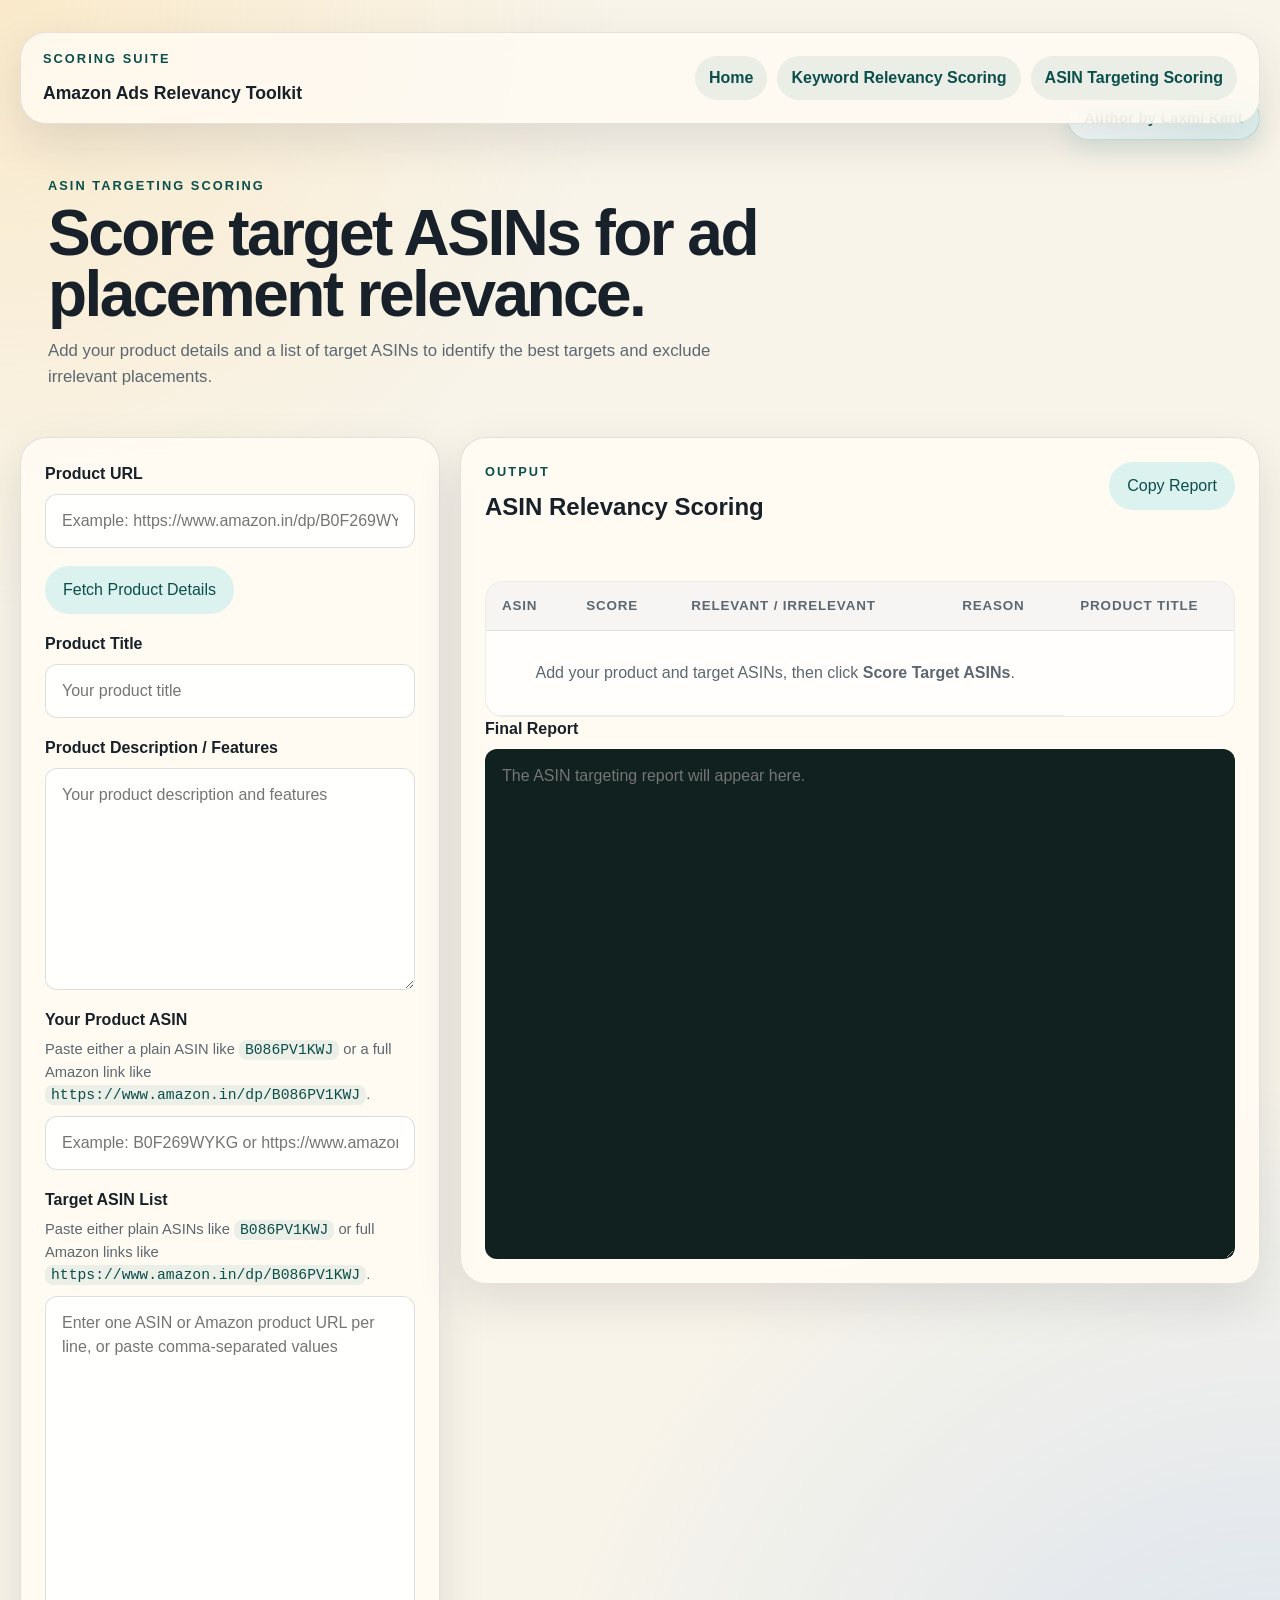
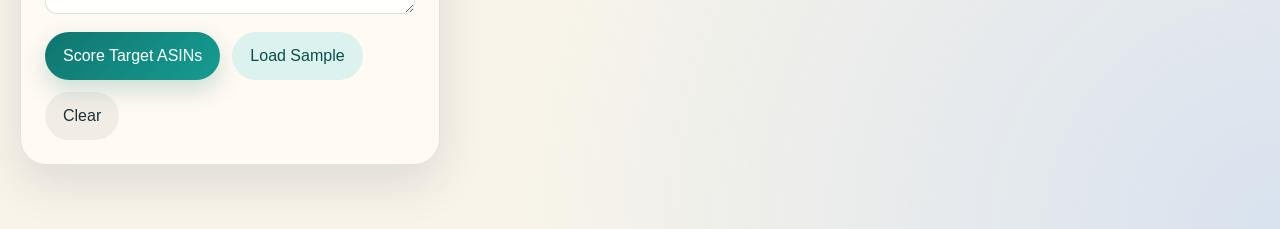
==== asin.html @ 29b37108 "Split toolkit into separate keyword and ASIN pages" ====
<!DOCTYPE html>
<html lang="en">
  <head>
    <meta charset="UTF-8">
    <meta name="viewport" content="width=device-width, initial-scale=1.0">
    <title>ASIN Targeting Scoring</title>
    <link rel="stylesheet" href="./styles.css">
  </head>
  <body>
    <main class="app-shell">
      <header class="site-header">
        <div class="site-brand">
          <p class="eyebrow">Scoring Suite</p>
          <strong>Amazon Ads Relevancy Toolkit</strong>
        </div>
        <nav class="site-nav" aria-label="Primary">
          <a class="site-nav-link" href="/">Home</a>
          <a class="site-nav-link" href="/keyword">Keyword Relevancy Scoring</a>
          <a class="site-nav-link" href="/asin">ASIN Targeting Scoring</a>
        </nav>
      </header>

      <div class="author-badge">Author by Laxmi Kant</div>

      <section class="hero hero-secondary" id="asin-scoring">
        <p class="eyebrow">ASIN Targeting Scoring</p>
        <h1>Score target ASINs for ad placement relevance.</h1>
        <p class="hero-copy">
          Add your product details and a list of target ASINs to identify the best targets and exclude irrelevant placements.
        </p>
      </section>

      <section class="workspace">
        <form class="panel panel-form" id="asin-form" novalidate>
          <div class="field">
            <label for="asin-product-url">Product URL</label>
            <input
              id="asin-product-url"
              name="asinProductUrl"
              type="url"
              placeholder="Example: https://www.amazon.in/dp/B0F269WYKG"
            />
          </div>

          <div class="actions actions-compact">
            <button class="button button-secondary" id="fetch-asin-product" type="button">
              Fetch Product Details
            </button>
          </div>

          <div class="field">
            <label for="asin-product-title">Product Title</label>
            <input
              id="asin-product-title"
              name="asinProductTitle"
              type="text"
              placeholder="Your product title"
            />
          </div>

          <div class="field">
            <label for="asin-product-description">Product Description / Features</label>
            <textarea
              id="asin-product-description"
              name="asinProductDescription"
              rows="8"
              placeholder="Your product description and features"
            ></textarea>
          </div>

          <div class="field">
            <label for="your-product-asin">Your Product ASIN</label>
            <p class="field-note">
              Paste either a plain ASIN like <code>B086PV1KWJ</code> or a full Amazon link like
              <code>https://www.amazon.in/dp/B086PV1KWJ</code>.
            </p>
            <input
              id="your-product-asin"
              name="yourProductAsin"
              type="text"
              placeholder="Example: B0F269WYKG or https://www.amazon.in/dp/B0F269WYKG"
            />
          </div>

          <div class="field">
            <label for="target-asin-list">Target ASIN List</label>
            <p class="field-note">
              Paste either plain ASINs like <code>B086PV1KWJ</code> or full Amazon links like
              <code>https://www.amazon.in/dp/B086PV1KWJ</code>.
            </p>
            <textarea
              id="target-asin-list"
              name="targetAsinList"
              rows="12"
              placeholder="Enter one ASIN or Amazon product URL per line, or paste comma-separated values"
            ></textarea>
          </div>

          <div class="actions">
            <button class="button button-primary" type="submit">Score Target ASINs</button>
            <button class="button button-secondary" id="load-asin-sample" type="button">
              Load Sample
            </button>
            <button class="button button-ghost" id="reset-asin-form" type="button">
              Clear
            </button>
          </div>
        </form>

        <section class="panel panel-results">
          <div class="results-header">
            <div>
              <p class="eyebrow">Output</p>
              <h2>ASIN Relevancy Scoring</h2>
            </div>
            <div class="results-actions">
              <button class="button button-secondary" id="copy-asin-output" type="button">
                Copy Report
              </button>
            </div>
          </div>

          <p class="status-message" id="asin-status-message" aria-live="polite"></p>

          <section class="fetched-panel" id="asin-fetched-panel" hidden>
            <div class="fetched-header">
              <div>
                <p class="eyebrow">Live Product Context</p>
                <h2>Fetched Product Details</h2>
              </div>
            </div>
            <div class="fetched-grid">
              <article class="fetched-card">
                <strong>Source</strong>
                <p id="asin-fetched-source">Not fetched yet</p>
              </article>
              <article class="fetched-card">
                <strong>Detected ASIN</strong>
                <p id="asin-fetched-detected-asin">-</p>
              </article>
              <article class="fetched-card fetched-card-wide">
                <strong>Extracted Highlights</strong>
                <ul id="asin-fetched-highlights" class="highlights-list"></ul>
              </article>
            </div>
          </section>

          <div class="table-wrap">
            <table>
              <thead>
                <tr>
                  <th>ASIN</th>
                  <th>Score</th>
                  <th>Relevant / Irrelevant</th>
                  <th>Reason</th>
                  <th>Product Title</th>
                </tr>
              </thead>
              <tbody id="asin-results-body">
                <tr class="empty-row">
                  <td colspan="5">
                    Add your product and target ASINs, then click
                    <strong>Score Target ASINs</strong>.
                  </td>
                </tr>
              </tbody>
            </table>
          </div>

          <div class="report-block">
            <label for="asin-report-output">Final Report</label>
            <textarea
              id="asin-report-output"
              rows="20"
              readonly
              placeholder="The ASIN targeting report will appear here."
            ></textarea>
          </div>
        </section>
      </section>
    </main>

    <script src="./src/main.js" defer></script>
  </body>
</html>
---- styles.css ----
:root {
  color-scheme: light;
  font-family: "Segoe UI", Tahoma, Geneva, Verdana, sans-serif;
  line-height: 1.5;
  background:
    radial-gradient(circle at top left, rgba(255, 206, 120, 0.28), transparent 28%),
    radial-gradient(circle at bottom right, rgba(103, 162, 255, 0.22), transparent 34%),
    #f8f4ea;
  color: #182129;
  --panel: rgba(255, 251, 243, 0.9);
  --panel-border: rgba(24, 33, 41, 0.12);
  --accent: #0f766e;
  --accent-dark: #0b4f4a;
  --secondary: #dcf2ef;
  --warm: #f4a259;
  --danger: #b45309;
  --muted: #5d6771;
  --shadow: 0 18px 48px rgba(40, 41, 61, 0.12);
  --radius-lg: 26px;
  --radius-md: 18px;
  --radius-sm: 12px;
}

* {
  box-sizing: border-box;
}

body {
  margin: 0;
  min-height: 100vh;
  background: inherit;
}

button,
input,
textarea {
  font: inherit;
}

.app-shell {
  width: min(1240px, calc(100% - 32px));
  margin: 0 auto;
  padding: 32px 0 48px;
  position: relative;
}

.site-header {
  display: flex;
  justify-content: space-between;
  align-items: center;
  gap: 18px;
  margin-bottom: 22px;
  padding: 16px 22px;
  border: 1px solid rgba(24, 33, 41, 0.1);
  border-radius: var(--radius-lg);
  background: rgba(255, 251, 243, 0.82);
  box-shadow: var(--shadow);
  backdrop-filter: blur(12px);
  position: sticky;
  top: 8px;
  z-index: 10;
}

.site-brand {
  display: grid;
  gap: 4px;
}

.site-brand strong {
  font-size: 1.1rem;
  color: #182129;
}

.site-nav {
  display: flex;
  gap: 10px;
  flex-wrap: wrap;
  justify-content: flex-end;
}

.site-nav-link {
  display: inline-flex;
  align-items: center;
  padding: 10px 14px;
  border-radius: 999px;
  background: rgba(15, 118, 110, 0.08);
  color: var(--accent-dark);
  text-decoration: none;
  font-weight: 700;
  transition:
    transform 0.18s ease,
    background 0.18s ease,
    box-shadow 0.18s ease;
}

.site-nav-link:hover,
.site-nav-link:focus {
  transform: translateY(-1px);
  background: rgba(15, 118, 110, 0.14);
  box-shadow: 0 10px 24px rgba(15, 118, 110, 0.12);
}

.author-badge {
  position: absolute;
  top: 96px;
  right: 0;
  padding: 10px 16px;
  border: 1px solid rgba(15, 118, 110, 0.18);
  border-radius: 999px;
  background: linear-gradient(135deg, rgba(255, 255, 255, 0.92), rgba(220, 242, 239, 0.92));
  box-shadow: 0 10px 24px rgba(15, 118, 110, 0.12);
  color: var(--accent-dark);
  font-size: 0.92rem;
  font-weight: 700;
  letter-spacing: 0.02em;
  backdrop-filter: blur(10px);
}

.hero {
  margin-bottom: 24px;
  padding: 24px 28px;
  scroll-margin-top: 110px;
}

.hero-secondary {
  margin-top: 28px;
}

.eyebrow {
  margin: 0 0 8px;
  font-size: 0.8rem;
  font-weight: 700;
  letter-spacing: 0.16em;
  text-transform: uppercase;
  color: var(--accent-dark);
}

h1,
h2,
p {
  margin: 0;
}

.hero h1 {
  max-width: 800px;
  font-size: clamp(2rem, 5vw, 4.2rem);
  line-height: 0.95;
  letter-spacing: -0.04em;
}

.hero-copy {
  max-width: 680px;
  margin-top: 14px;
  color: var(--muted);
  font-size: 1.05rem;
}

.workspace {
  display: grid;
  grid-template-columns: minmax(320px, 420px) minmax(0, 1fr);
  gap: 20px;
  align-items: start;
  margin-bottom: 20px;
}

.workspace-cards {
  grid-template-columns: repeat(2, minmax(0, 1fr));
}

.panel {
  background: var(--panel);
  border: 1px solid var(--panel-border);
  border-radius: var(--radius-lg);
  box-shadow: var(--shadow);
  backdrop-filter: blur(12px);
}

.panel-form,
.panel-results,
.rubric-panel {
  padding: 24px;
}

.tool-card {
  display: grid;
  gap: 10px;
  padding: 28px;
  text-decoration: none;
  color: inherit;
  transition:
    transform 0.18s ease,
    box-shadow 0.18s ease,
    border-color 0.18s ease;
}

.tool-card:hover,
.tool-card:focus {
  transform: translateY(-2px);
  border-color: rgba(15, 118, 110, 0.24);
  box-shadow: 0 16px 34px rgba(15, 118, 110, 0.12);
}

.tool-card h2 {
  font-size: clamp(1.4rem, 3vw, 2rem);
}

.tool-card p:last-child {
  color: var(--muted);
  font-size: 1rem;
}

.panel-form {
  position: sticky;
  top: 16px;
}

.field {
  display: grid;
  gap: 8px;
  margin-bottom: 18px;
}

.field label {
  font-weight: 700;
}

.field-note {
  margin: -2px 0 2px;
  color: var(--muted);
  font-size: 0.92rem;
}

.field-note code {
  background: rgba(15, 118, 110, 0.08);
  border-radius: 8px;
  padding: 2px 6px;
  color: var(--accent-dark);
}

.field input,
.field textarea,
#markdown-output {
  width: 100%;
  border: 1px solid rgba(24, 33, 41, 0.14);
  border-radius: var(--radius-sm);
  padding: 14px 16px;
  background: rgba(255, 255, 255, 0.88);
  color: inherit;
  resize: vertical;
}

.field input:focus,
.field textarea:focus,
.button:focus,
#markdown-output:focus {
  outline: 2px solid rgba(15, 118, 110, 0.25);
  outline-offset: 2px;
}

.actions,
.results-actions,
.results-header {
  display: flex;
  gap: 12px;
  flex-wrap: wrap;
}

.actions {
  margin-top: 6px;
}

.actions-compact {
  margin-top: 0;
  margin-bottom: 18px;
}

.results-header {
  justify-content: space-between;
  align-items: flex-start;
  margin-bottom: 18px;
}

.button {
  border: none;
  border-radius: 999px;
  padding: 12px 18px;
  cursor: pointer;
  transition:
    transform 0.18s ease,
    box-shadow 0.18s ease,
    background 0.18s ease;
}

.button:hover {
  transform: translateY(-1px);
}

.button-primary {
  background: linear-gradient(135deg, var(--accent), #169c92);
  color: #ffffff;
  box-shadow: 0 10px 24px rgba(15, 118, 110, 0.22);
}

.button-secondary {
  background: var(--secondary);
  color: var(--accent-dark);
}

.button-ghost {
  background: rgba(24, 33, 41, 0.06);
  color: #22303a;
}

.summary {
  display: grid;
  grid-template-columns: repeat(3, minmax(0, 1fr));
  gap: 12px;
  margin-bottom: 18px;
}

.status-message {
  min-height: 24px;
  margin-bottom: 14px;
  color: var(--accent-dark);
  font-weight: 600;
}

.status-message.is-error {
  color: var(--danger);
  font-weight: 500;
}

.service-error {
  color: var(--danger);
  font-style: italic;
  font-size: 0.9em;
}

.service-error em {
  color: var(--danger);
}

/* Truncated title styling with tooltip */
td[title]:not(.service-error) {
  cursor: help;
  position: relative;
}

td[title]:not(.service-error):hover {
  background-color: rgba(15, 118, 110, 0.05);
}

.fetched-panel {
  margin-bottom: 18px;
  padding: 18px;
  border-radius: var(--radius-md);
  background: rgba(15, 118, 110, 0.07);
  border: 1px solid rgba(15, 118, 110, 0.14);
}

.fetched-header {
  margin-bottom: 14px;
}

.fetched-grid {
  display: grid;
  grid-template-columns: repeat(2, minmax(0, 1fr));
  gap: 12px;
}

.fetched-card {
  padding: 14px;
  border-radius: var(--radius-md);
  background: rgba(255, 255, 255, 0.72);
  border: 1px solid rgba(24, 33, 41, 0.08);
}

.fetched-card strong {
  display: block;
  margin-bottom: 8px;
}

.fetched-card p {
  color: var(--muted);
}

.fetched-card-wide {
  grid-column: 1 / -1;
}

.highlights-list {
  margin: 0;
  padding-left: 18px;
  color: var(--muted);
}

.highlights-list li + li {
  margin-top: 6px;
}

.summary-card {
  padding: 16px;
  border-radius: var(--radius-md);
  background: rgba(255, 255, 255, 0.72);
  border: 1px solid rgba(24, 33, 41, 0.08);
}

.summary-card strong {
  display: block;
  font-size: 1.8rem;
  line-height: 1;
  margin-bottom: 8px;
}

.summary-card span {
  color: var(--muted);
  font-size: 0.92rem;
}

.table-wrap {
  overflow: auto;
  border-radius: var(--radius-md);
  border: 1px solid rgba(24, 33, 41, 0.08);
  background: rgba(255, 255, 255, 0.74);
}

table {
  width: 100%;
  border-collapse: collapse;
  min-width: 720px;
}

th,
td {
  padding: 14px 16px;
  text-align: left;
  border-bottom: 1px solid rgba(24, 33, 41, 0.08);
  vertical-align: top;
}

th {
  font-size: 0.84rem;
  letter-spacing: 0.06em;
  text-transform: uppercase;
  color: var(--muted);
  background: rgba(24, 33, 41, 0.04);
}

td:nth-child(2) {
  width: 90px;
  font-weight: 700;
}

.score-pill {
  display: inline-flex;
  min-width: 42px;
  justify-content: center;
  padding: 6px 10px;
  border-radius: 999px;
  color: #fff;
  font-weight: 700;
}

.empty-row td {
  color: var(--muted);
  text-align: center;
  padding: 30px 16px;
}

.export-block {
  margin-top: 18px;
  display: grid;
  gap: 8px;
}

.report-block {
  display: grid;
  gap: 8px;
}

.report-block label {
  font-weight: 700;
}

#asin-report-output {
  width: 100%;
  border: 1px solid rgba(24, 33, 41, 0.14);
  border-radius: var(--radius-sm);
  padding: 14px 16px;
  background: #10211f;
  color: #e9fff8;
  resize: vertical;
}

.asin-section {
  margin-top: 20px;
}

.export-block label {
  font-weight: 700;
}

#markdown-output {
  background: #10211f;
  color: #e9fff8;
}

.rubric-grid {
  display: grid;
  grid-template-columns: repeat(auto-fit, minmax(190px, 1fr));
  gap: 12px;
}

.rubric-grid article {
  padding: 16px;
  border-radius: var(--radius-md);
  background: rgba(255, 255, 255, 0.7);
  border: 1px solid rgba(24, 33, 41, 0.08);
}

.rubric-grid span {
  display: inline-flex;
  width: 38px;
  height: 38px;
  align-items: center;
  justify-content: center;
  border-radius: 50%;
  background: #10211f;
  color: #ffffff;
  font-weight: 700;
  margin-bottom: 12px;
}

.rubric-grid strong {
  display: block;
  margin-bottom: 8px;
}

.rubric-grid p {
  color: var(--muted);
  font-size: 0.95rem;
}

@media (max-width: 980px) {
  .site-header {
    position: static;
  }

  .workspace {
    grid-template-columns: 1fr;
  }

  .workspace-cards {
    grid-template-columns: 1fr;
  }

  .panel-form {
    position: static;
  }
}

@media (max-width: 720px) {
  .app-shell {
    width: min(100% - 20px, 1240px);
    padding-top: 20px;
  }

  .site-header {
    flex-direction: column;
    align-items: flex-start;
    padding: 18px;
  }

  .site-nav {
    width: 100%;
    justify-content: flex-start;
  }

  .site-nav-link {
    width: 100%;
    justify-content: center;
  }

  .hero,
  .panel-form,
  .panel-results,
  .rubric-panel {
    padding: 18px;
  }

  .author-badge {
    position: static;
    display: inline-flex;
    margin: 0 0 12px 0;
  }

  .summary {
    grid-template-columns: 1fr;
  }

  .fetched-grid {
    grid-template-columns: 1fr;
  }

  .button,
  .results-actions .button {
    width: 100%;
    justify-content: center;
  }
}
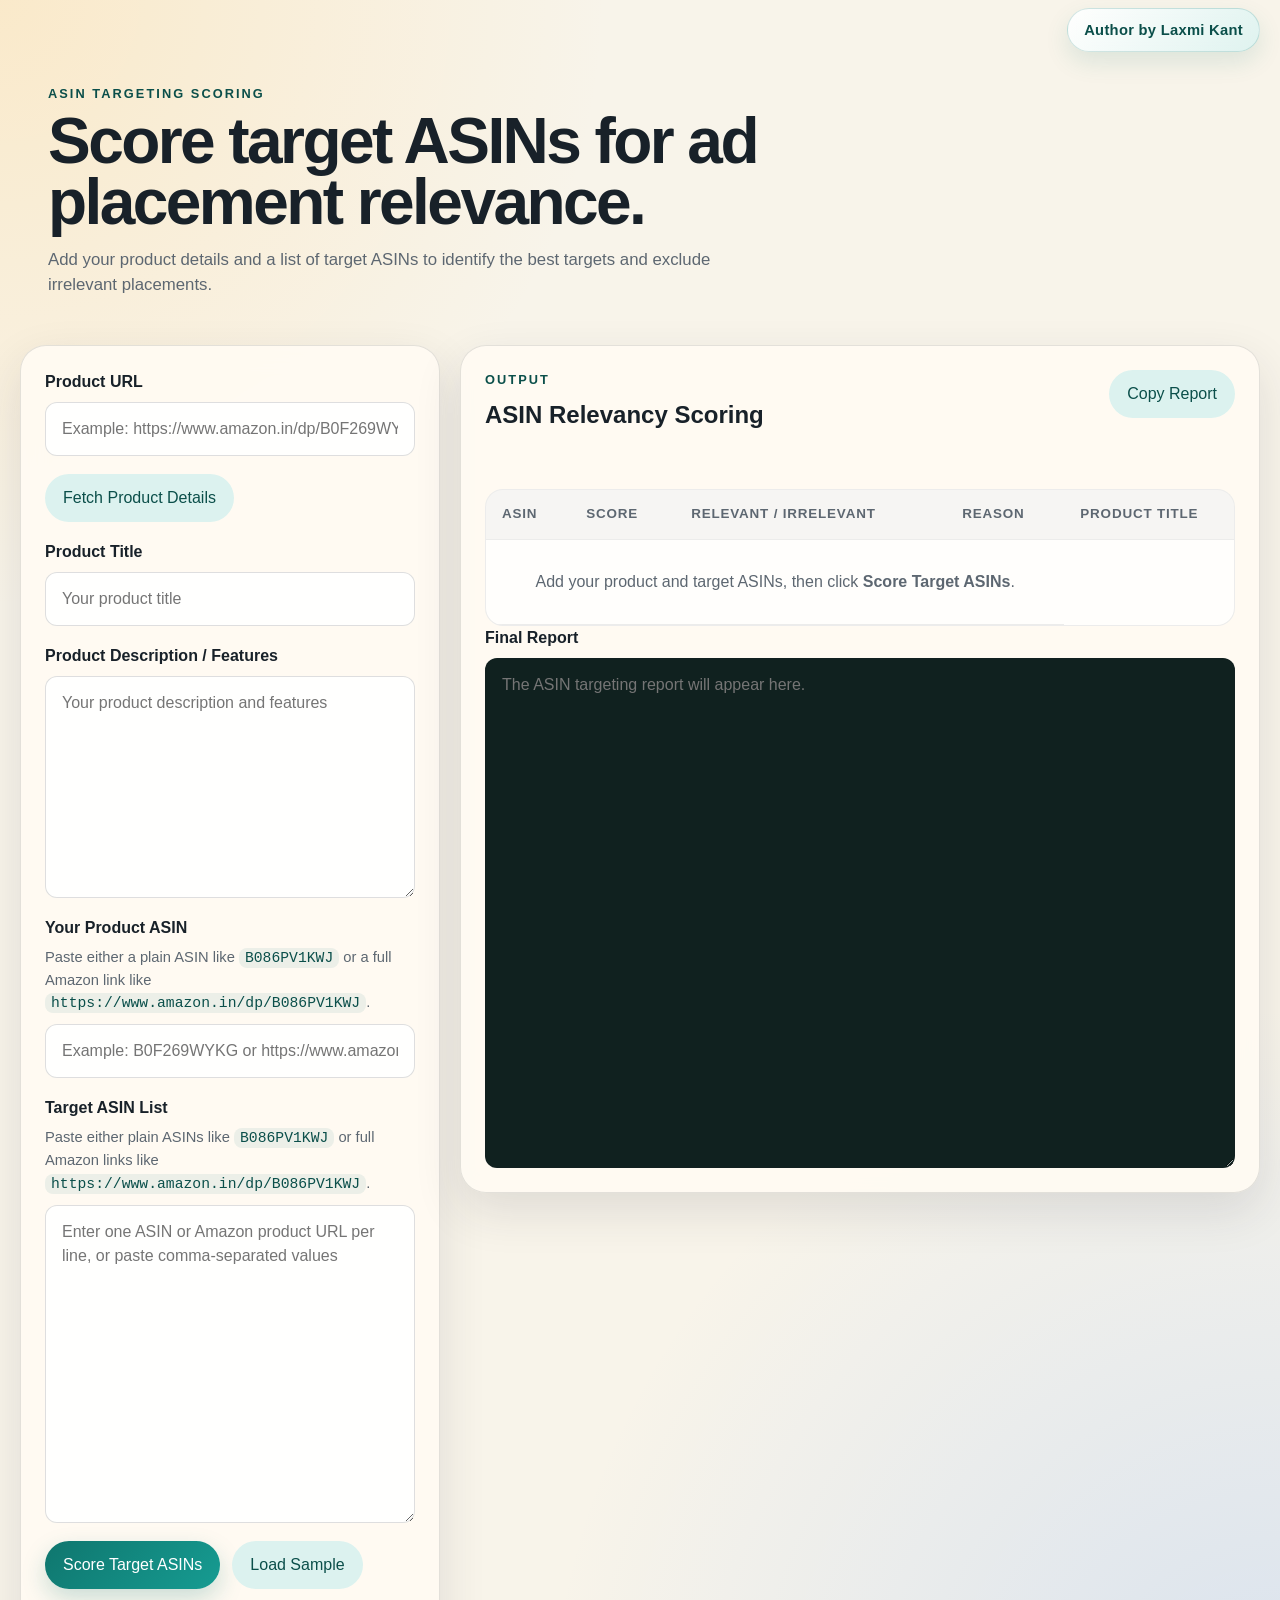
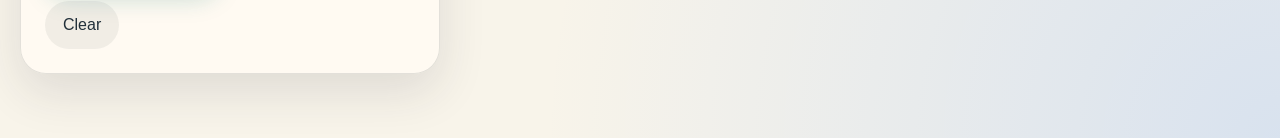
==== commit d39fe75c: "Remove header from all pages" ====
--- a/asin.html
+++ b/asin.html
@@ -8,18 +8,6 @@
   </head>
   <body>
     <main class="app-shell">
-      <header class="site-header">
-        <div class="site-brand">
-          <p class="eyebrow">Scoring Suite</p>
-          <strong>Amazon Ads Relevancy Toolkit</strong>
-        </div>
-        <nav class="site-nav" aria-label="Primary">
-          <a class="site-nav-link" href="/">Home</a>
-          <a class="site-nav-link" href="/keyword">Keyword Relevancy Scoring</a>
-          <a class="site-nav-link" href="/asin">ASIN Targeting Scoring</a>
-        </nav>
-      </header>
-
       <div class="author-badge">Author by Laxmi Kant</div>
 
       <section class="hero hero-secondary" id="asin-scoring">
--- a/styles.css
+++ b/styles.css
@@ -44,65 +44,9 @@
   position: relative;
 }
 
-.site-header {
-  display: flex;
-  justify-content: space-between;
-  align-items: center;
-  gap: 18px;
-  margin-bottom: 22px;
-  padding: 16px 22px;
-  border: 1px solid rgba(24, 33, 41, 0.1);
-  border-radius: var(--radius-lg);
-  background: rgba(255, 251, 243, 0.82);
-  box-shadow: var(--shadow);
-  backdrop-filter: blur(12px);
-  position: sticky;
-  top: 8px;
-  z-index: 10;
-}
-
-.site-brand {
-  display: grid;
-  gap: 4px;
-}
-
-.site-brand strong {
-  font-size: 1.1rem;
-  color: #182129;
-}
-
-.site-nav {
-  display: flex;
-  gap: 10px;
-  flex-wrap: wrap;
-  justify-content: flex-end;
-}
-
-.site-nav-link {
-  display: inline-flex;
-  align-items: center;
-  padding: 10px 14px;
-  border-radius: 999px;
-  background: rgba(15, 118, 110, 0.08);
-  color: var(--accent-dark);
-  text-decoration: none;
-  font-weight: 700;
-  transition:
-    transform 0.18s ease,
-    background 0.18s ease,
-    box-shadow 0.18s ease;
-}
-
-.site-nav-link:hover,
-.site-nav-link:focus {
-  transform: translateY(-1px);
-  background: rgba(15, 118, 110, 0.14);
-  box-shadow: 0 10px 24px rgba(15, 118, 110, 0.12);
-}
-
 .author-badge {
   position: absolute;
-  top: 96px;
+  top: 8px;
   right: 0;
   padding: 10px 16px;
   border: 1px solid rgba(15, 118, 110, 0.18);
@@ -542,10 +486,6 @@
 }
 
 @media (max-width: 980px) {
-  .site-header {
-    position: static;
-  }
-
   .workspace {
     grid-template-columns: 1fr;
   }
@@ -563,22 +503,6 @@
   .app-shell {
     width: min(100% - 20px, 1240px);
     padding-top: 20px;
-  }
-
-  .site-header {
-    flex-direction: column;
-    align-items: flex-start;
-    padding: 18px;
-  }
-
-  .site-nav {
-    width: 100%;
-    justify-content: flex-start;
-  }
-
-  .site-nav-link {
-    width: 100%;
-    justify-content: center;
   }
 
   .hero,
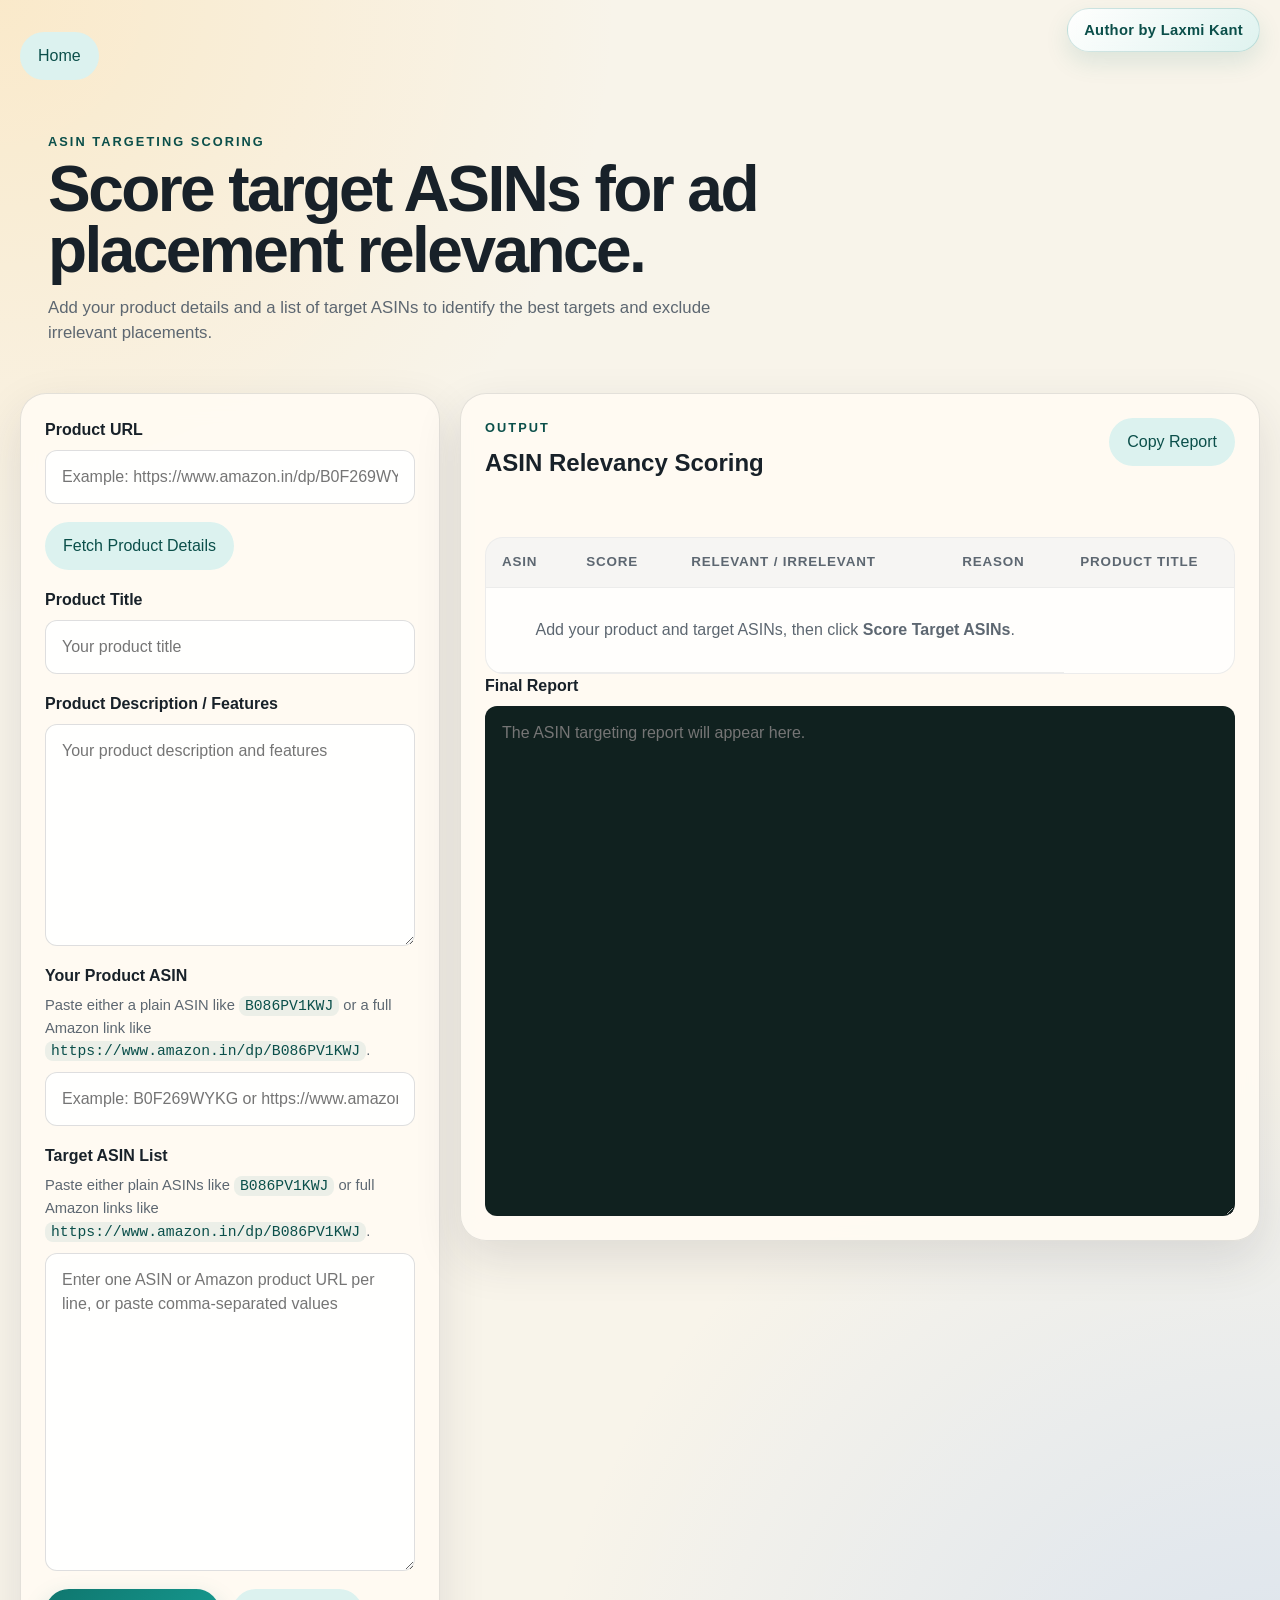
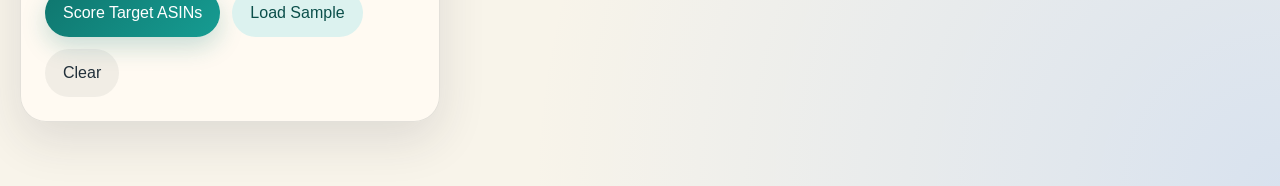
==== commit fe606503: "Add home button to tool pages" ====
--- a/asin.html
+++ b/asin.html
@@ -8,6 +8,10 @@
   </head>
   <body>
     <main class="app-shell">
+      <div class="page-top-actions">
+        <a class="button button-secondary page-home-link" href="/">Home</a>
+      </div>
+
       <div class="author-badge">Author by Laxmi Kant</div>
 
       <section class="hero hero-secondary" id="asin-scoring">
--- a/styles.css
+++ b/styles.css
@@ -44,6 +44,16 @@
   position: relative;
 }
 
+.page-top-actions {
+  display: flex;
+  justify-content: flex-start;
+  margin-bottom: 12px;
+}
+
+.page-home-link {
+  text-decoration: none;
+}
+
 .author-badge {
   position: absolute;
   top: 8px;
@@ -505,6 +515,10 @@
     padding-top: 20px;
   }
 
+  .page-top-actions {
+    margin-bottom: 10px;
+  }
+
   .hero,
   .panel-form,
   .panel-results,
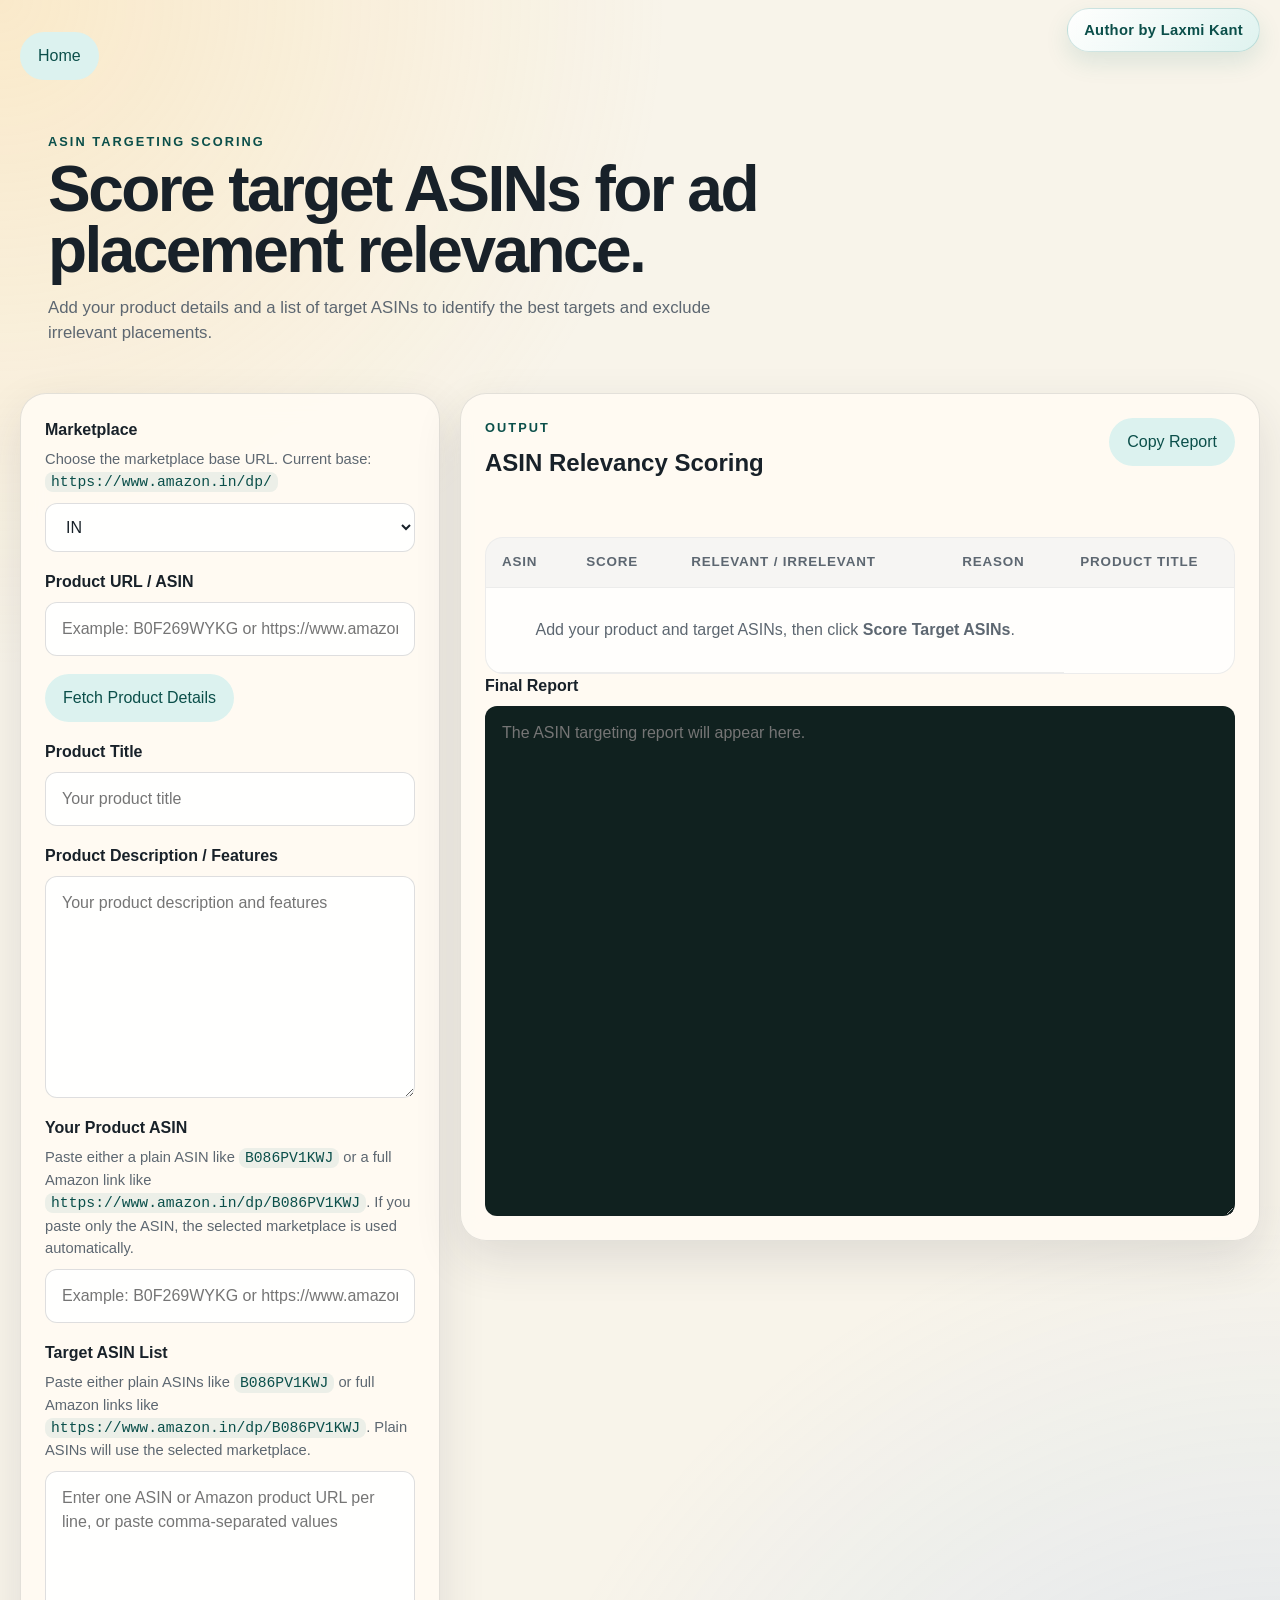
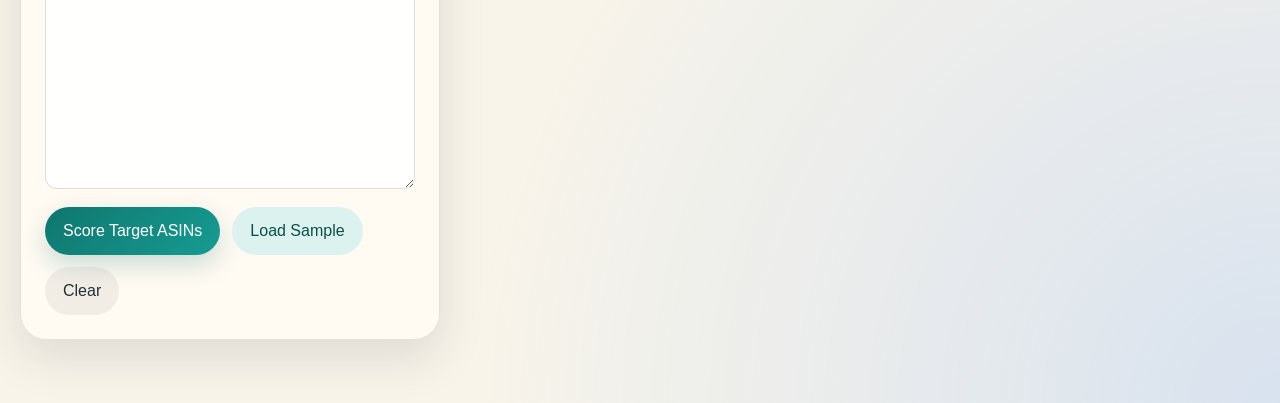
==== commit cdf31330: "Add marketplace-based Amazon URL builder" ====
--- a/asin.html
+++ b/asin.html
@@ -25,12 +25,32 @@
       <section class="workspace">
         <form class="panel panel-form" id="asin-form" novalidate>
           <div class="field">
-            <label for="asin-product-url">Product URL</label>
+            <label for="asin-marketplace">Marketplace</label>
+            <p class="field-note">
+              Choose the marketplace base URL. Current base:
+              <code id="asin-marketplace-base">https://www.amazon.in/dp/</code>
+            </p>
+            <select id="asin-marketplace" name="asinMarketplace">
+              <option value="IN" selected>IN</option>
+              <option value="US">US</option>
+              <option value="CA">CA</option>
+              <option value="AU">AU</option>
+              <option value="UK">UK</option>
+              <option value="DE">DE</option>
+              <option value="FR">FR</option>
+              <option value="IT">IT</option>
+              <option value="ES">ES</option>
+              <option value="PL">PL</option>
+            </select>
+          </div>
+
+          <div class="field">
+            <label for="asin-product-url">Product URL / ASIN</label>
             <input
               id="asin-product-url"
               name="asinProductUrl"
-              type="url"
-              placeholder="Example: https://www.amazon.in/dp/B0F269WYKG"
+              type="text"
+              placeholder="Example: B0F269WYKG or https://www.amazon.in/dp/B0F269WYKG"
             />
           </div>
 
@@ -64,7 +84,7 @@
             <label for="your-product-asin">Your Product ASIN</label>
             <p class="field-note">
               Paste either a plain ASIN like <code>B086PV1KWJ</code> or a full Amazon link like
-              <code>https://www.amazon.in/dp/B086PV1KWJ</code>.
+              <code>https://www.amazon.in/dp/B086PV1KWJ</code>. If you paste only the ASIN, the selected marketplace is used automatically.
             </p>
             <input
               id="your-product-asin"
@@ -78,7 +98,7 @@
             <label for="target-asin-list">Target ASIN List</label>
             <p class="field-note">
               Paste either plain ASINs like <code>B086PV1KWJ</code> or full Amazon links like
-              <code>https://www.amazon.in/dp/B086PV1KWJ</code>.
+              <code>https://www.amazon.in/dp/B086PV1KWJ</code>. Plain ASINs will use the selected marketplace.
             </p>
             <textarea
               id="target-asin-list"
--- a/styles.css
+++ b/styles.css
@@ -33,6 +33,7 @@
 
 button,
 input,
+select,
 textarea {
   font: inherit;
 }
@@ -118,7 +119,7 @@
 }
 
 .workspace-cards {
-  grid-template-columns: repeat(2, minmax(0, 1fr));
+  grid-template-columns: repeat(auto-fit, minmax(260px, 1fr));
 }
 
 .panel {
@@ -163,6 +164,99 @@
   font-size: 1rem;
 }
 
+.scrap-card-grid {
+  display: grid;
+  gap: 16px;
+  margin-top: 18px;
+}
+
+.scrap-card {
+  padding: 20px;
+  display: grid;
+  gap: 16px;
+}
+
+.scrap-empty-card {
+  padding: 20px;
+  border: 1px dashed rgba(24, 33, 41, 0.18);
+  border-radius: var(--radius-md);
+  background: rgba(255, 255, 255, 0.6);
+  color: var(--muted);
+}
+
+.scrap-card-header {
+  display: flex;
+  justify-content: space-between;
+  gap: 12px;
+  align-items: flex-start;
+}
+
+.scrap-card-header h2 {
+  font-size: 1.15rem;
+  line-height: 1.2;
+}
+
+.scrap-meta-grid {
+  display: grid;
+  grid-template-columns: repeat(4, minmax(0, 1fr));
+  gap: 12px;
+}
+
+.scrap-meta-grid article,
+.scrap-section {
+  display: grid;
+  gap: 6px;
+}
+
+.scrap-meta-grid strong,
+.scrap-section strong {
+  font-size: 0.9rem;
+}
+
+.scrap-meta-grid span,
+.scrap-section p,
+.scrap-section li {
+  color: var(--muted);
+}
+
+.scrap-list {
+  margin: 0;
+  padding-left: 18px;
+  display: grid;
+  gap: 6px;
+}
+
+.scrap-status-badge {
+  display: inline-flex;
+  align-items: center;
+  justify-content: center;
+  min-width: 88px;
+  padding: 6px 12px;
+  border-radius: 999px;
+  font-weight: 700;
+  font-size: 0.88rem;
+}
+
+.scrap-status-queued {
+  background: rgba(93, 103, 113, 0.14);
+  color: #40505c;
+}
+
+.scrap-status-fetching {
+  background: rgba(244, 162, 89, 0.18);
+  color: #8a4f12;
+}
+
+.scrap-status-success {
+  background: rgba(15, 118, 110, 0.16);
+  color: var(--accent-dark);
+}
+
+.scrap-status-failed {
+  background: rgba(180, 83, 9, 0.14);
+  color: var(--danger);
+}
+
 .panel-form {
   position: sticky;
   top: 16px;
@@ -192,6 +286,7 @@
 }
 
 .field input,
+.field select,
 .field textarea,
 #markdown-output {
   width: 100%;
@@ -204,6 +299,7 @@
 }
 
 .field input:focus,
+.field select:focus,
 .field textarea:focus,
 .button:focus,
 #markdown-output:focus {
@@ -459,6 +555,11 @@
   color: #e9fff8;
 }
 
+#scrap-export-output {
+  background: #10211f;
+  color: #e9fff8;
+}
+
 .rubric-grid {
   display: grid;
   grid-template-columns: repeat(auto-fit, minmax(190px, 1fr));
@@ -504,6 +605,10 @@
     grid-template-columns: 1fr;
   }
 
+  .scrap-meta-grid {
+    grid-template-columns: repeat(2, minmax(0, 1fr));
+  }
+
   .panel-form {
     position: static;
   }
@@ -540,6 +645,12 @@
     grid-template-columns: 1fr;
   }
 
+  .scrap-card-header,
+  .scrap-meta-grid {
+    grid-template-columns: 1fr;
+    display: grid;
+  }
+
   .button,
   .results-actions .button {
     width: 100%;
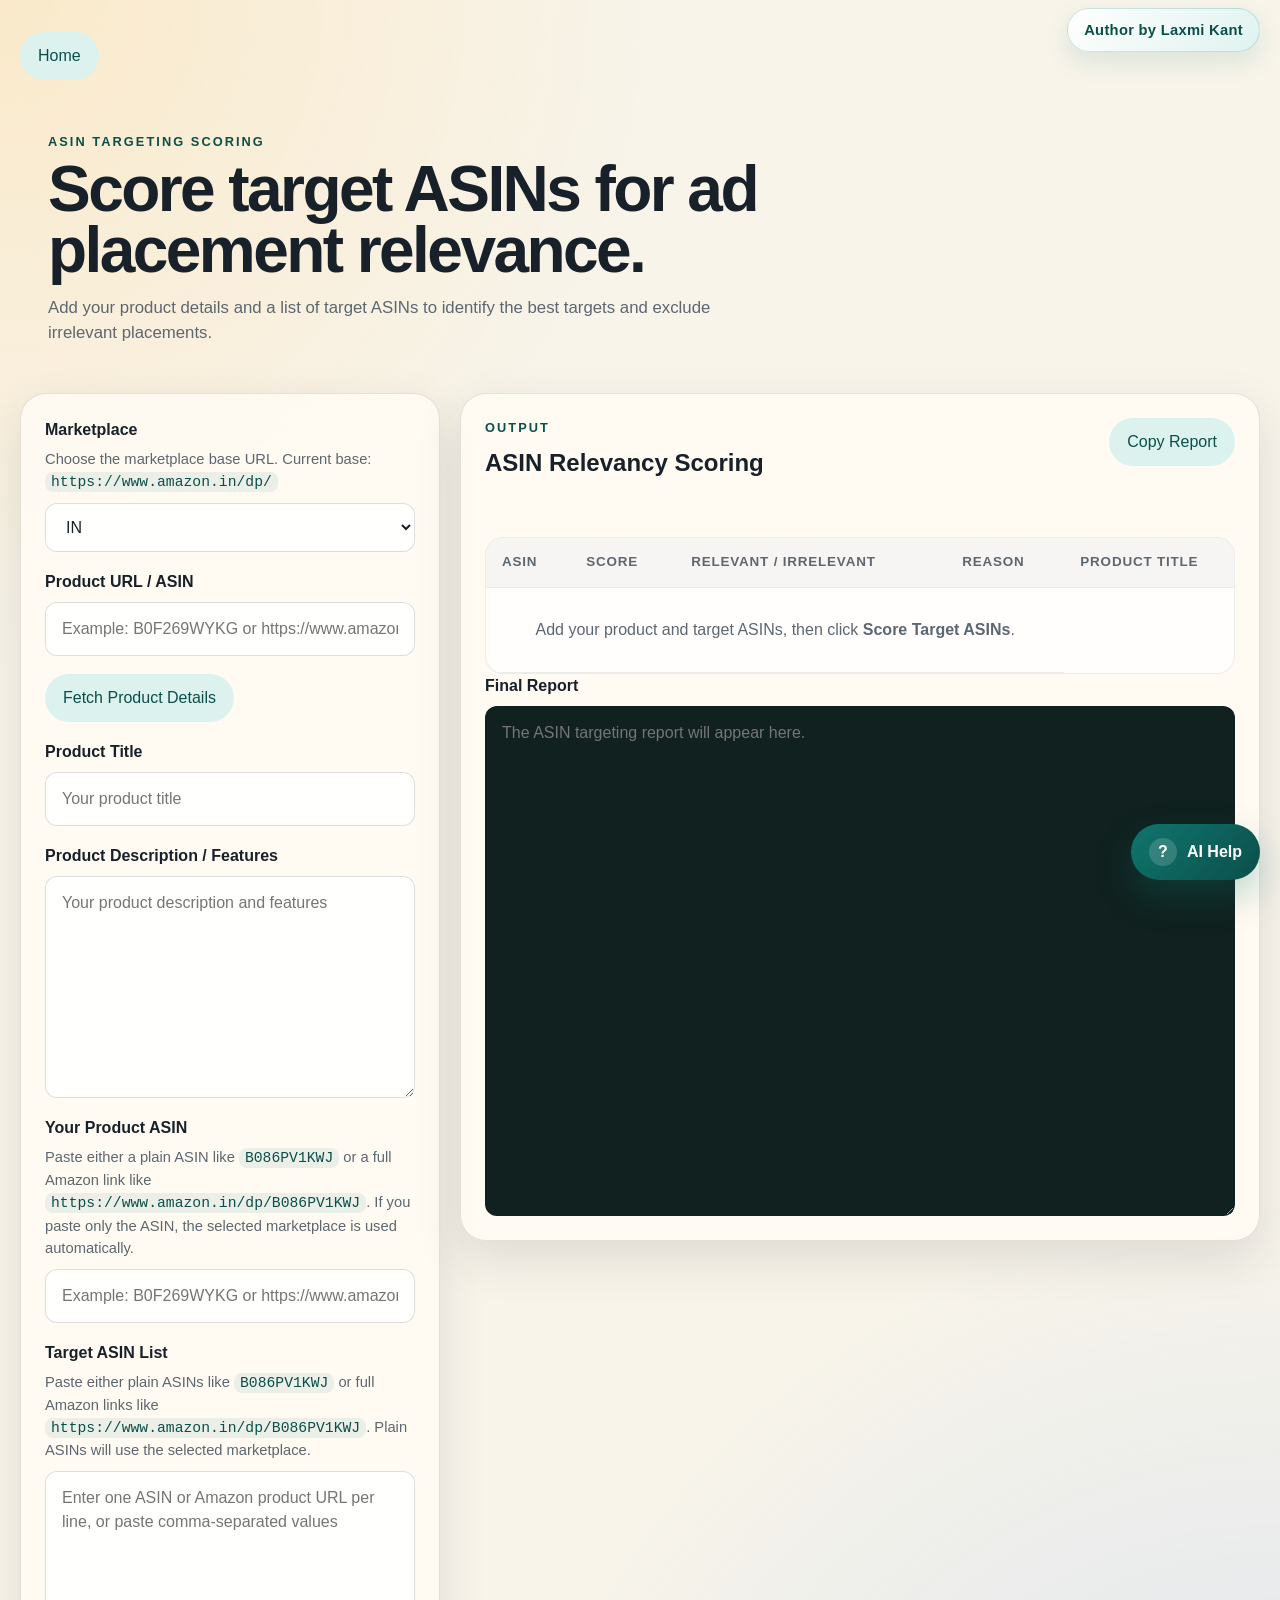
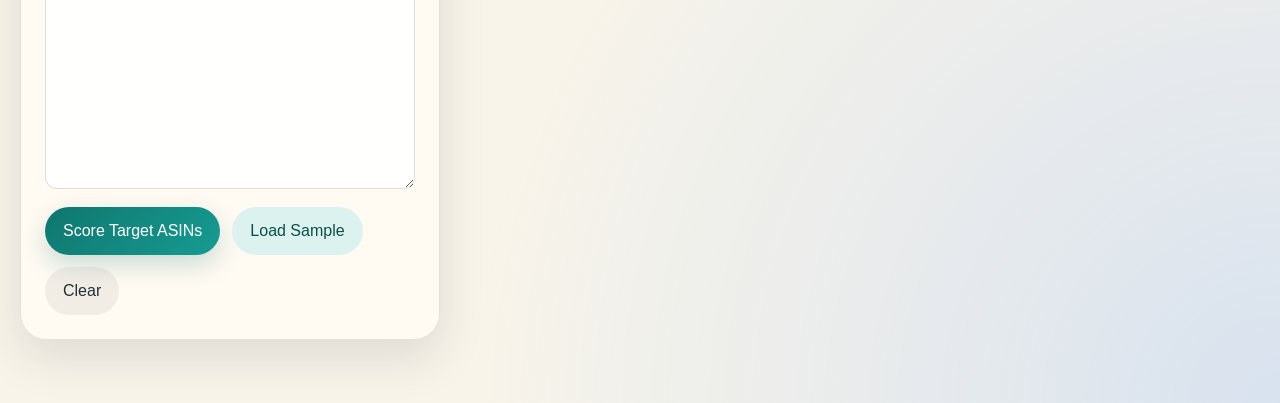
==== commit eb9e84cc: "Add floating AI help widget" ====
--- a/asin.html
+++ b/asin.html
@@ -193,5 +193,6 @@
     </main>
 
     <script src="./src/main.js" defer></script>
+    <script src="./src/help-chat.js" defer></script>
   </body>
 </html>
--- a/styles.css
+++ b/styles.css
@@ -226,6 +226,159 @@
   gap: 6px;
 }
 
+.help-chat {
+  position: fixed;
+  right: 20px;
+  bottom: 20px;
+  z-index: 1200;
+  display: grid;
+  justify-items: end;
+  gap: 10px;
+}
+
+.help-chat-suggestion {
+  max-width: 240px;
+  border: 1px solid rgba(15, 118, 110, 0.16);
+  border-radius: 999px;
+  background: rgba(255, 251, 243, 0.96);
+  box-shadow: 0 12px 26px rgba(24, 33, 41, 0.12);
+  color: var(--accent-dark);
+  padding: 10px 14px;
+  cursor: pointer;
+}
+
+.help-chat-panel {
+  width: min(360px, calc(100vw - 28px));
+  border: 1px solid rgba(24, 33, 41, 0.12);
+  border-radius: 22px;
+  background: rgba(255, 251, 243, 0.97);
+  box-shadow: 0 20px 44px rgba(24, 33, 41, 0.18);
+  backdrop-filter: blur(12px);
+  overflow: hidden;
+}
+
+.help-chat-header {
+  display: flex;
+  align-items: flex-start;
+  justify-content: space-between;
+  gap: 12px;
+  padding: 16px 18px 12px;
+  border-bottom: 1px solid rgba(24, 33, 41, 0.08);
+}
+
+.help-chat-header h2 {
+  font-size: 1rem;
+}
+
+.help-chat-eyebrow {
+  margin: 0 0 4px;
+  color: var(--accent-dark);
+  font-size: 0.72rem;
+  font-weight: 700;
+  letter-spacing: 0.16em;
+  text-transform: uppercase;
+}
+
+.help-chat-minimize {
+  width: 34px;
+  height: 34px;
+  border: 0;
+  border-radius: 50%;
+  background: rgba(15, 118, 110, 0.1);
+  color: var(--accent-dark);
+  cursor: pointer;
+}
+
+.help-chat-messages {
+  max-height: 300px;
+  overflow-y: auto;
+  padding: 14px 16px 6px;
+  display: grid;
+  gap: 10px;
+}
+
+.help-chat-message {
+  display: flex;
+}
+
+.help-chat-message p {
+  margin: 0;
+  padding: 10px 12px;
+  border-radius: 16px;
+  max-width: 92%;
+  white-space: pre-wrap;
+  word-break: break-word;
+}
+
+.help-chat-message-assistant p {
+  background: rgba(15, 118, 110, 0.08);
+  color: #17343a;
+}
+
+.help-chat-message-user {
+  justify-content: flex-end;
+}
+
+.help-chat-message-user p {
+  background: rgba(15, 118, 110, 0.16);
+  color: #0d2b2e;
+}
+
+.help-chat-quick-actions {
+  padding: 8px 16px 2px;
+  display: flex;
+  flex-wrap: wrap;
+  gap: 8px;
+}
+
+.help-chat-chip {
+  border: 1px solid rgba(15, 118, 110, 0.14);
+  border-radius: 999px;
+  background: rgba(220, 242, 239, 0.72);
+  color: var(--accent-dark);
+  padding: 8px 12px;
+  cursor: pointer;
+}
+
+.help-chat-form {
+  display: grid;
+  grid-template-columns: minmax(0, 1fr) auto;
+  gap: 10px;
+  padding: 14px 16px 16px;
+}
+
+.help-chat-input {
+  width: 100%;
+  border: 1px solid rgba(24, 33, 41, 0.14);
+  border-radius: 14px;
+  padding: 12px 14px;
+  background: rgba(255, 255, 255, 0.88);
+}
+
+.help-chat-bubble {
+  display: inline-flex;
+  align-items: center;
+  gap: 10px;
+  border: 0;
+  border-radius: 999px;
+  background: linear-gradient(135deg, #0f766e, #0b4f4a);
+  color: #fff;
+  padding: 14px 18px;
+  box-shadow: 0 16px 36px rgba(15, 118, 110, 0.28);
+  font-weight: 700;
+  cursor: pointer;
+}
+
+.help-chat-bubble-icon {
+  display: inline-flex;
+  align-items: center;
+  justify-content: center;
+  width: 28px;
+  height: 28px;
+  border-radius: 50%;
+  background: rgba(255, 255, 255, 0.16);
+}
+
 .scrap-status-badge {
   display: inline-flex;
   align-items: center;
@@ -656,4 +809,17 @@
     width: 100%;
     justify-content: center;
   }
-}
+
+  .help-chat {
+    right: 14px;
+    bottom: 14px;
+  }
+
+  .help-chat-panel {
+    width: min(100vw - 24px, 360px);
+  }
+
+  .help-chat-form {
+    grid-template-columns: 1fr;
+  }
+}
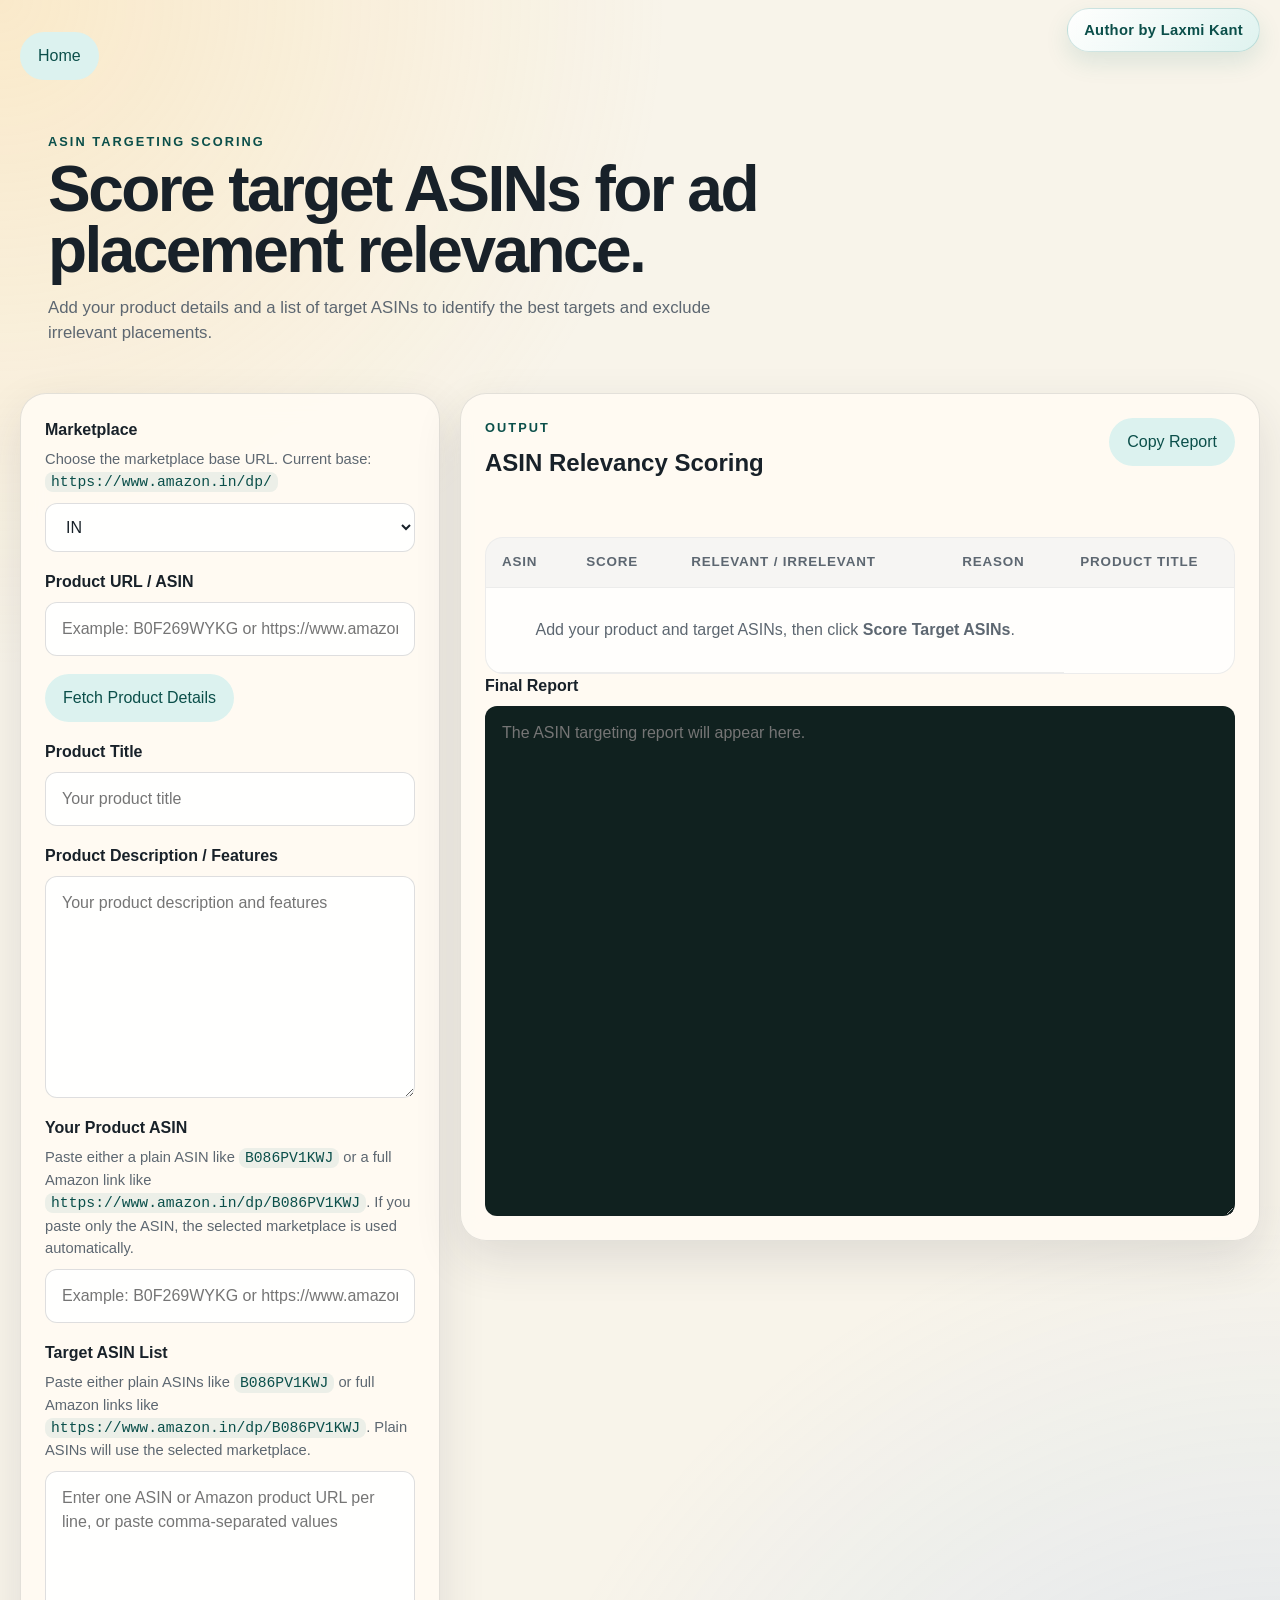
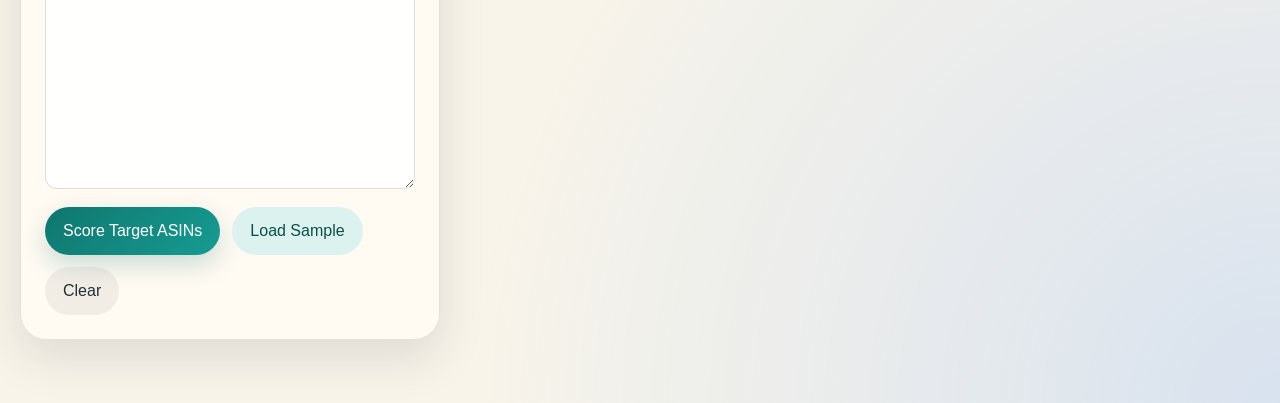
==== commit e1f6b9e5: "Align tool cards and hide help chat" ====
--- a/asin.html
+++ b/asin.html
@@ -193,6 +193,5 @@
     </main>
 
     <script src="./src/main.js" defer></script>
-    <script src="./src/help-chat.js" defer></script>
   </body>
 </html>
--- a/styles.css
+++ b/styles.css
@@ -140,6 +140,8 @@
   display: grid;
   gap: 10px;
   padding: 28px;
+  min-height: 280px;
+  align-content: start;
   text-decoration: none;
   color: inherit;
   transition:
@@ -157,11 +159,16 @@
 
 .tool-card h2 {
   font-size: clamp(1.4rem, 3vw, 2rem);
+  min-height: 2.5em;
 }
 
 .tool-card p:last-child {
   color: var(--muted);
   font-size: 1rem;
+}
+
+.help-chat {
+  display: none !important;
 }
 
 .scrap-card-grid {
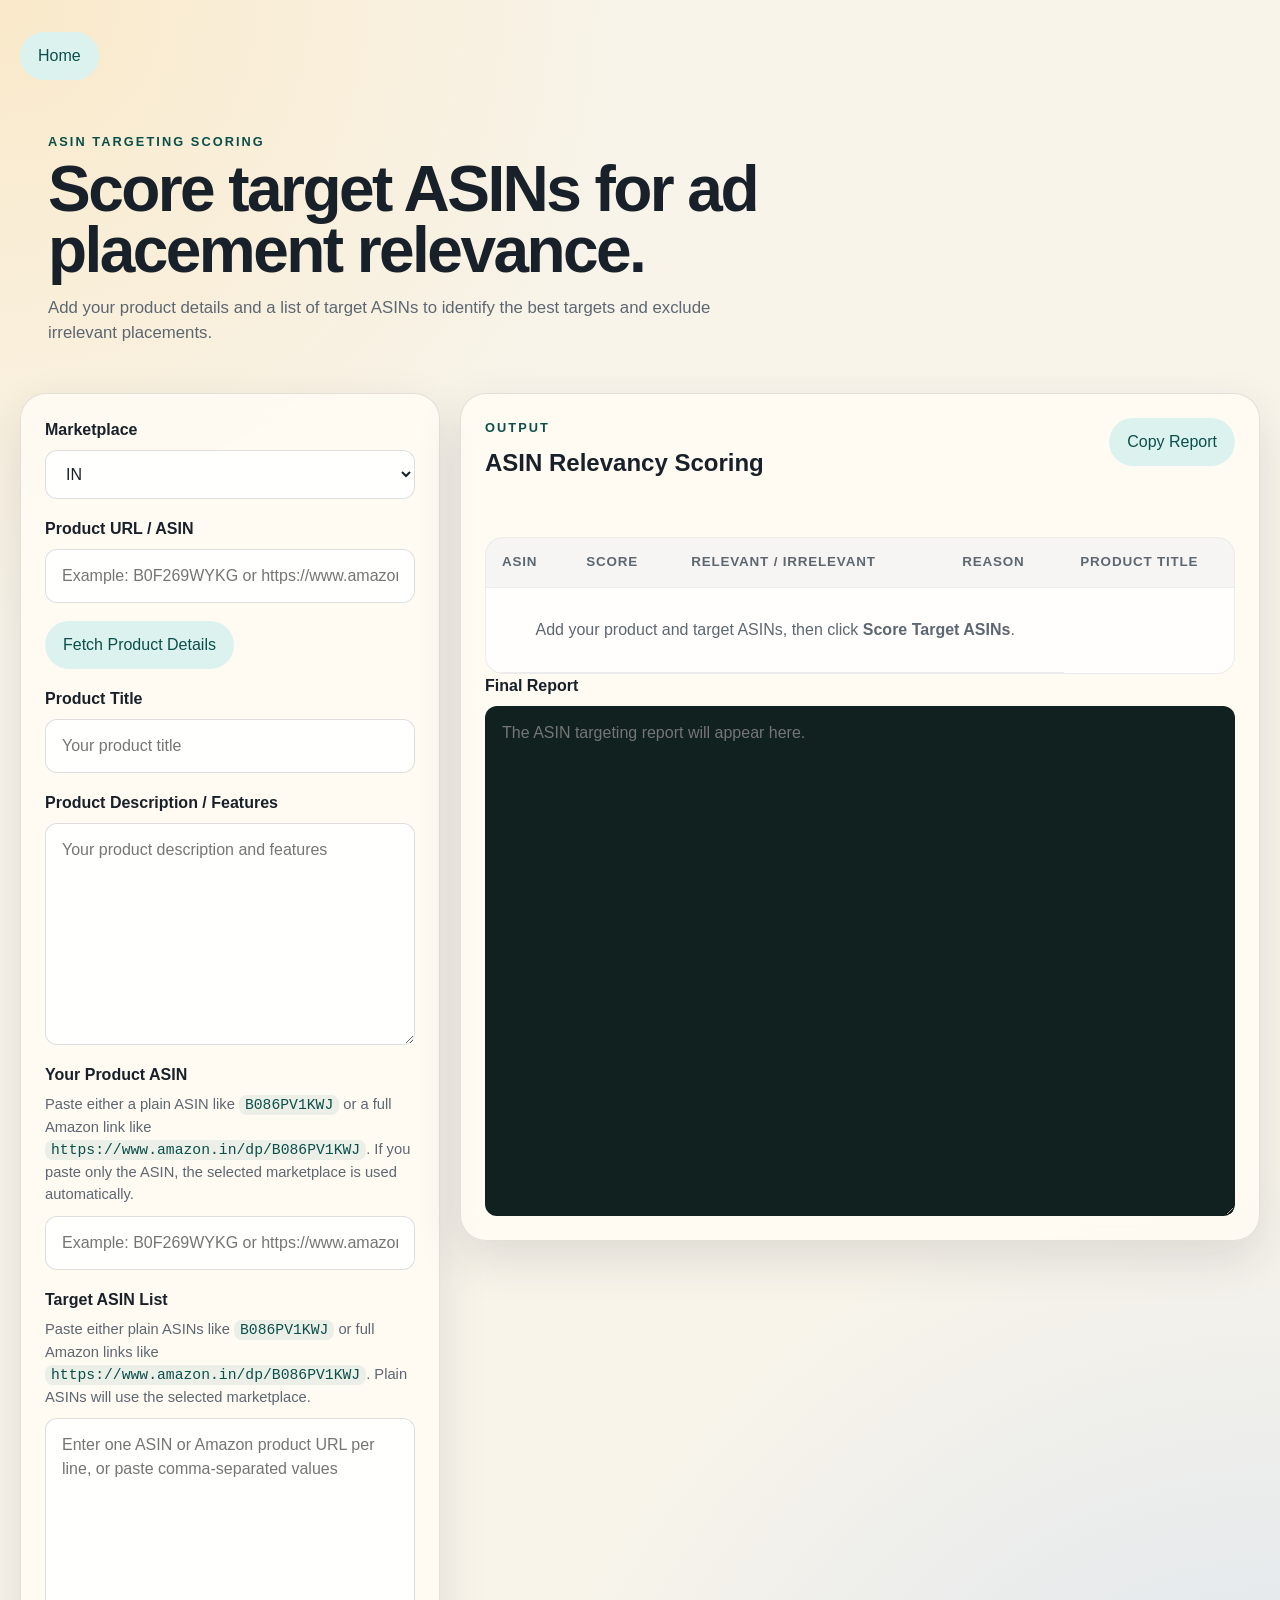
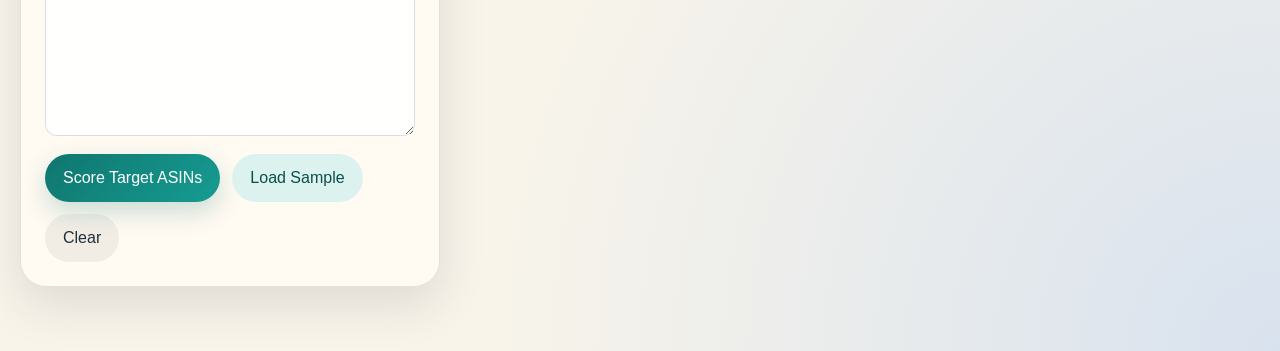
==== commit 0d4e9297: "Improve scraper speed and marketplace UI" ====
--- a/asin.html
+++ b/asin.html
@@ -26,10 +26,6 @@
         <form class="panel panel-form" id="asin-form" novalidate>
           <div class="field">
             <label for="asin-marketplace">Marketplace</label>
-            <p class="field-note">
-              Choose the marketplace base URL. Current base:
-              <code id="asin-marketplace-base">https://www.amazon.in/dp/</code>
-            </p>
             <select id="asin-marketplace" name="asinMarketplace">
               <option value="IN" selected>IN</option>
               <option value="US">US</option>
--- a/styles.css
+++ b/styles.css
@@ -56,6 +56,7 @@
 }
 
 .author-badge {
+  display: none !important;
   position: absolute;
   top: 8px;
   right: 0;
@@ -134,6 +135,15 @@
 .panel-results,
 .rubric-panel {
   padding: 24px;
+}
+
+.panel-results-scrollable {
+  position: sticky;
+  top: 16px;
+  max-height: calc(100vh - 32px);
+  overflow-y: auto;
+  overscroll-behavior: contain;
+  scrollbar-gutter: stable;
 }
 
 .tool-card {
@@ -193,7 +203,7 @@
 
 .scrap-card-header {
   display: flex;
-  justify-content: space-between;
+  justify-content: flex-start;
   gap: 12px;
   align-items: flex-start;
 }
@@ -637,7 +647,7 @@
 table {
   width: 100%;
   border-collapse: collapse;
-  min-width: 720px;
+  min-width: 620px;
 }
 
 th,
@@ -659,6 +669,21 @@
 td:nth-child(2) {
   width: 90px;
   font-weight: 700;
+}
+
+.scrap-results-table td:nth-child(2),
+.scrap-title-cell {
+  width: 260px;
+  max-width: 260px;
+  font-weight: 400;
+}
+
+.scrap-table-title {
+  display: block;
+  max-width: 260px;
+  white-space: nowrap;
+  overflow: hidden;
+  text-overflow: ellipsis;
 }
 
 .score-pill {
@@ -772,6 +797,12 @@
   .panel-form {
     position: static;
   }
+
+  .panel-results-scrollable {
+    position: static;
+    max-height: none;
+    overflow: visible;
+  }
 }
 
 @media (max-width: 720px) {
@@ -793,7 +824,7 @@
 
   .author-badge {
     position: static;
-    display: inline-flex;
+    display: none !important;
     margin: 0 0 12px 0;
   }
 
